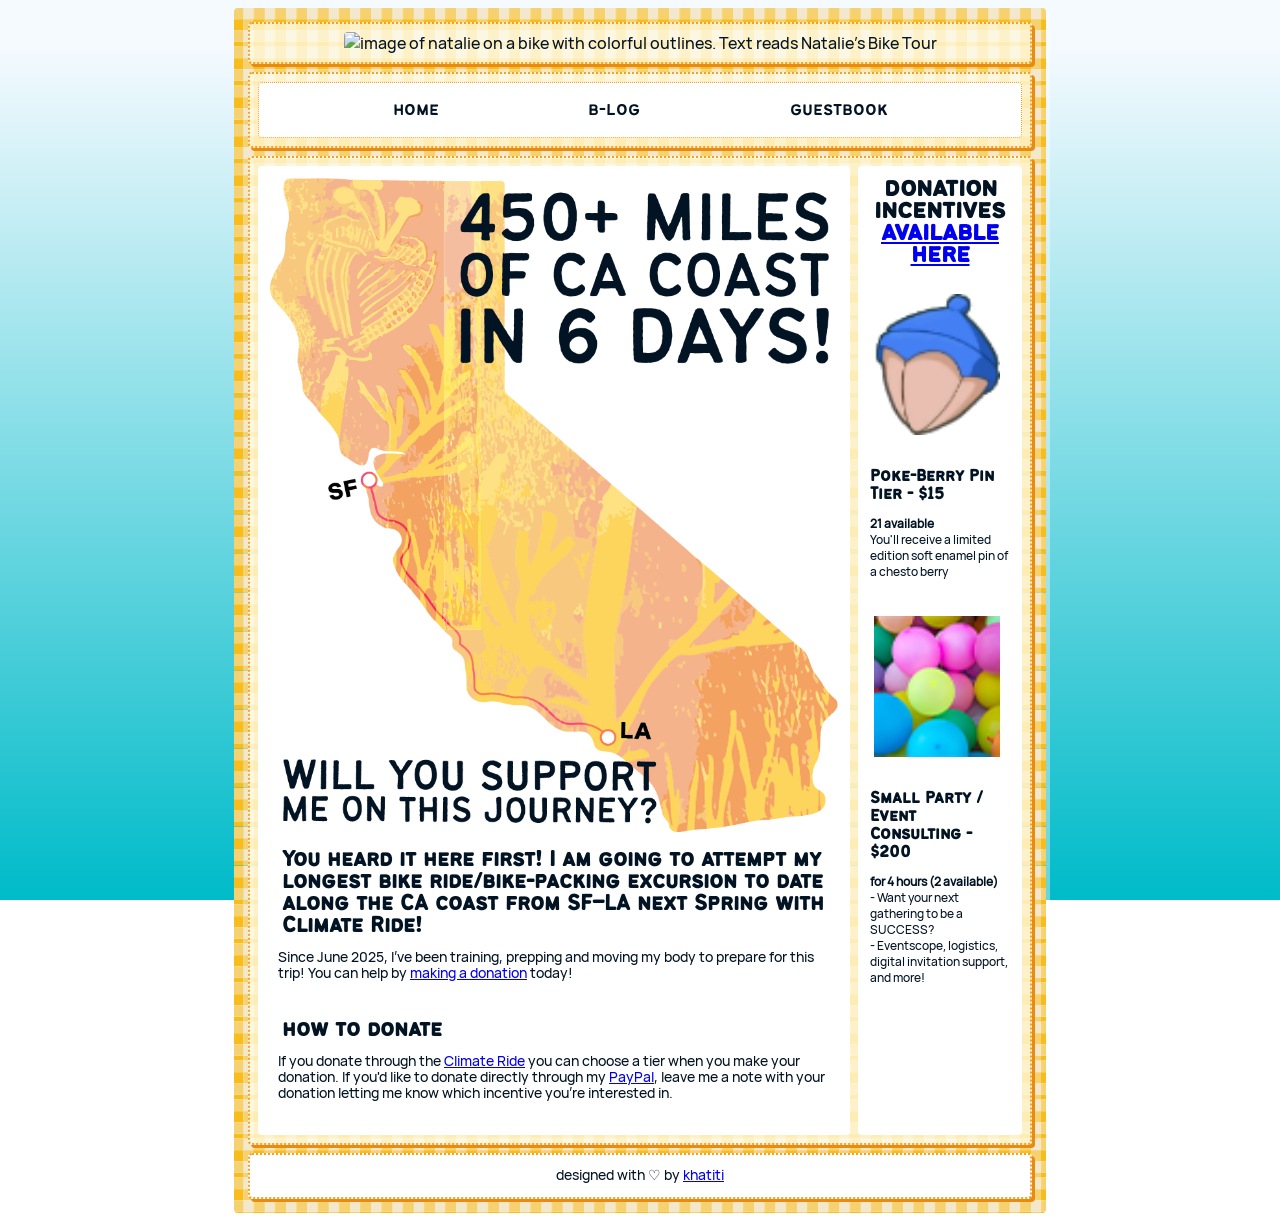
==== index.html @ 0bbe93eb "init" ====
<!DOCTYPE html>
<html lang="en">
<head>
    <meta charset="UTF-8">
    <meta name="viewport" content="width=device-width, initial-scale=1.0">
    <link rel="stylesheet" href="style.css">
    <link rel="icon" type="image/x-icon" href="https://64.media.tumblr.com/c826e67a7e62efa187d883bcaf97ec1d/b70054f22ba99afe-d1/s250x400/e3855a04c83e1c8180e591c02a2f77cab9752898.gifv">
    <title>home</title>
</head>
<body>
    <div class="container">
        <div class="header">
            <img src="/images/road.png" alt="image of natalie on a bike with colorful outlines. Text reads Natalie's Bike Tour">
        </div>
        <div>
            <div class="nav">
                <a href="index.html">
                    <div>
                        home
                    </div>
                </a>
                <a href="log.html">
                    <div>
                        b-log
                    </div>
                </a>
                <a href="guestbook.html">
                    <div>
                        guestbook
                    </div>
                </a>
            </div>
        </div>
        

        <div class="flex-row">
            <div class="right">
                <a href="https://support.climateride.org/participants/13745" target="_blank"><img src="/images/map.png" alt="map of california with a route drawn from SF to LA. Text reads: 450+ Miles of CA Coast in 6 Days! Will you support me on this journey?"></a>
                <div class="window">
                    <div>
                        <h3>
                            You heard it here first! I am going to attempt my longest bike ride/bike-packing excursion to date along the CA coast from SF–LA next Spring with Climate Ride!
                        </h3>
                        <p>
                            Since June 2025, I've been training, prepping and moving my body to prepare for this trip! You can help by <a href="https://support.climateride.org/participants/13745" target="_blank">making a donation</a> today!
                        </p>
                    </div>
                </div>
                <div class="window">
                    <div>
                        <h3 style="margin-top: 8px;">how to donate</h3>
                        <p>
                            If you donate through the <a href="https://support.climateride.org/participants/13745" target="_blank">Climate Ride</a> you can choose a tier when you make your donation. If you'd like to donate directly through my <a href="paypal.me/natalackssweethacks" target="_blank">PayPal</a>, leave me a note with your donation letting me know which incentive you're interested in.
                        </p>
                    </div>
                </div>
            </div>

            <div class="left">
                <div>
                    <h3 style="margin-top: 0; text-align: center; font-size: 28px;">donation incentives <a href="https://support.climateride.org/participants/13745">available here</a></h3>
                </div>
                <div>
                    <img class="item" src="/images/pokeberry.png" alt="">
                    <h4>Poke-Berry Pin Tier - $15</h4>
                    <p>
                        <b>21 available</b><br>
                        You'll receive a limited edition soft enamel pin of a chesto berry
                    </p>
                </div>
                <div>
                    <img src="/images/balloons.png" alt="">
                    <h4>Small Party / Event Consulting - $200</h4>
                    <p>
                        <b>for 4 hours (2 available)</b>
                        <br> - Want your next gathering to be a SUCCESS?
                        <br> - Eventscope, logistics, digital invitation support, and more!
                    </p>
                </div>
            </div>
        </div>
        <div style="background-color: white; padding: 0;">
            <p style="text-align: center;">designed with &#x2661; by <a href="https://www.khatiti-harper.com/" target="_blank">khatiti</a></p>
        </div>
    </div>
</body>
</html>
---- style.css ----
/* colors */
:root {
    --rich-black: #021323;
    --azure-white: #D8E7F5;
    --surf-blue: #00BBC9;
    --bright-yellow: #F9A021;
    --orange-yellow: #F8BC1C;
    --charm-pink: #EB7CAE;
    --lavender: #A07DB6;
    --celestial: #478CCC;
}


/* fonts */

@font-face {
    font-family: maragsa;
    src: url(/fonts/Maragsa-Display.woff);
}

@font-face {
    font-family: bantayog;
    src: url(/fonts/Bantayog-Regular.woff);
}

@font-face {
    font-family: hauora;
    src: url(/fonts/Hauora-Medium.woff2);
}

/* body */

.top {
    margin: -10px;
    margin-bottom: 8px;
}

.top img {
    width: 100%;
}

body {
    background: linear-gradient(0deg, rgba(0, 187, 201, 1) 0%, rgb(245, 250, 255) 95%);
    background-repeat: no-repeat;
    background-attachment: fixed;
    font-family: hauora;
    color: var(--rich-black);
    scrollbar-color: var(--orange-yellow);
    scrollbar-width: thin;
}

h1, h2, h3, h4 {
    font-family: bantayog;
}

h1 {
    font-size: 48px;
    line-height: 48px;

    padding: 24px;
    border-radius: 8px;
}

h2 {
    font-size: 36px;
    line-height: 36px;
}

h3 {
    font-size: 24px;
    line-height: 22px;
    margin-bottom: 4px;
}

h4 {
    font-size: 18px;
    line-height: 18px;;
    margin-bottom: 8px;
}

p {
    font-size: 14px;
    margin-top: 12px;
    line-height: 16px;
}

.container {
    width: 800px;
    margin: auto;
    background-image: url(/images/gingham_1.png);
    padding: 6px;
    border-radius: 4px;
    box-shadow: 4px 4px rgba(255, 255, 255, 0.39);
}

.container > div {
    padding: 8px;
    margin: 8px;
    border-radius: 4px;
    border: 2px dotted var(--bright-yellow);
    box-shadow: 3px 3px rgb(231, 139, 18);
    background-color: rgba(255, 253, 234, 0.74);
}

.header {
    text-align: center;
}

.header img {
    width: 100%;
    border-radius: 4px;
}

.nav {
    display: flex;
    justify-content: space-evenly;
    font-family: bantayog;
    border-radius: 4px;
    padding: 8px;
    background-color: white !important;
    border: 1px dotted var(--bright-yellow);
}

.nav div {
    padding: 8px 24px;
    background-color: rgba(255, 255, 255, 0.664);
    /* border: 1px solid rgba(255, 255, 255, 0); */
    font-size: 20px;
    border-top: 2px dotted white;
    border-bottom: 2px dotted white;
}

.nav div:hover {
    rotate: .25deg;
    font-size: 20px;
    /* line-height: 24px; */
    border-top: 2px dotted var(--bright-yellow);
    border-bottom: 2px dotted var(--bright-yellow);
}

.nav a {
    text-decoration: none;
    color: #021323;
}

.main {
    display: flex;
    flex-direction: column;
}

.main p {
    margin-bottom: 0;
    margin-top: 6px;
}

.main img {
    width: 100%;
}

.content {
    display: flex;
    gap: 24px;
}

.galleryContainer {
    max-width: 55%;
}

.content h3 {
    margin-top: 8px;
}

.gallery {
    display: grid;
    grid-template-columns: auto auto auto;
    gap: 4px;
    max-height: 400px;
    overflow: auto;
}

.gallery img {
    border-radius: 4px;
    width: 100%;
}

.rideLog {
    text-align: left;
    width: fit-content;
    max-height: 400px;
    overflow: auto;
}

.rideLog table {
    width: 100%;
    border-radius: 8px;
    border: 2px dotted var(--azure-white);
    box-shadow: 4px 4px #022b52a1;
    /* border: 2px solid blue; */
    /* border-collapse: collapse; */
    border-spacing: 0 8px;
}

.rideLog td, th {
    width: fit-content;
    padding: 0 8px;
    border-bottom: 1px solid var(--celestial);
}

.rideLog td {
    font-size: 14px;
}
.rideLog th {
    font-family: bantayog;
    font-size: 15px;
}

.rideLog img {
    width: 150%;
    margin-top: 4px;
}

/* .rideLog tr:nth-child(even) {
    background-color: var(--azure-white);
} */

.rideLog .heading th {
    text-align: left;
    font-size: 18px;
    padding: 8px;
    border-bottom: 2px solid var(--celestial);
}

.flex-row{
    display: flex;
    flex-direction: row;
    gap: 8px;
}

.flex-row img {
    width: 100%;
    margin: auto;
}

.flex-row div {
    background-color: white;
    border-radius: 4px;
}

.right {
    padding: 12px;
    /* border-right: 1px solid var(--bright-yellow); */
}

.left {
    width: 60%;
    justify-items: center;
    /* overflow-y: scroll;
    overflow-x: hidden; */
}

.left img {
    margin: auto;
    width: 90%;
    padding: 4px;
}

.left p {
    font-size: 12px;
}

.left div {
    padding: 8px;
    margin: 4px;
} 


.window {
    display: flex;
    flex-direction: column;
    
}

.window > div {
    padding: 8px;
}

.incentives {
    width: 80%;
}

.buttons {
    display: grid;
    grid-template-columns: auto auto;
    gap: 4px;
    align-items: center;
}

.stamps {
    margin-top: 8px;
    display: block;
}

.stamps img {
    width: 16%;
}

.month-sign {
    width: 96%;
}

.month-sign img {
    border: 2px solid var(--celestial);
    border-radius: 6px;
    width: 100%;
    display: block;
}

.overview {
    margin: 12px 0;
    padding: 12px;
    background-color: #fce4a15b;
    border-radius: 4px;
    border-bottom: 2px dotted var(--bright-yellow);
}

.overview ul {
    font-size: 14px;
    margin: 0;
}

.month {
    background-color: white;
    padding: 12px;
    border-radius: 4px;
    border: 1px dotted var(--bright-yellow);
    margin-bottom: 12px;;
}

.month h2,h3 {
    margin: 4px;
}

.main.blog {
    background: none;
    border: none;
    box-shadow: none;
}


@media (max-width: 620px) {
    .container {
        max-width: 320px;
    }

    .nav {
        flex-direction: column;
        align-items: center;
    }

    .flex-row {
        flex-direction: column;
    }

    .left {
        width: 100%;
    }

    .content {
        flex-direction: column;
    }

    .gallery {
        grid-template-columns: auto auto;
    }

    .galleryContainer {
        max-width: 100%;
    }
}
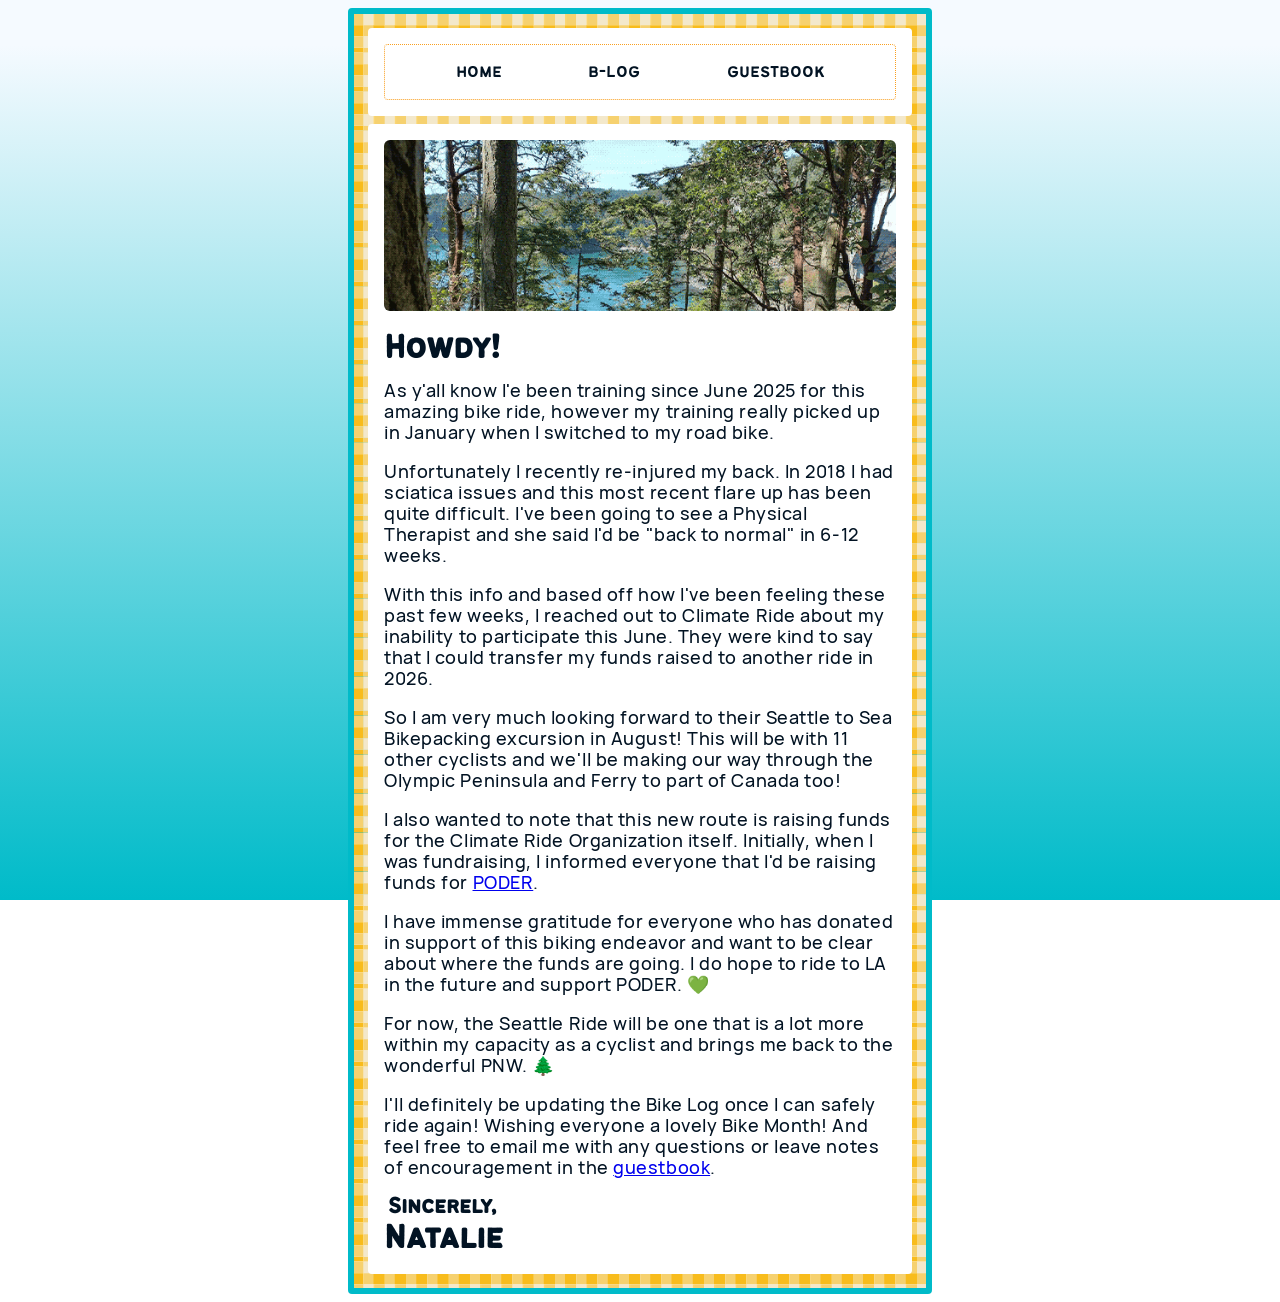
==== commit 8cea0a46: "swap index" ====
--- a/index.html
+++ b/index.html
@@ -5,14 +5,12 @@
     <meta name="viewport" content="width=device-width, initial-scale=1.0">
     <link rel="stylesheet" href="style.css">
     <link rel="icon" type="image/x-icon" href="https://64.media.tumblr.com/c826e67a7e62efa187d883bcaf97ec1d/b70054f22ba99afe-d1/s250x400/e3855a04c83e1c8180e591c02a2f77cab9752898.gifv">
-    <title>home</title>
+    <title>an update</title>
 </head>
 <body>
-    <div class="container">
-        <div class="header">
-            <img src="/images/road.png" alt="image of natalie on a bike with colorful outlines. Text reads Natalie's Bike Tour">
-        </div>
-        <div>
+
+<div class="container letter">
+    <div>
             <div class="nav">
                 <a href="index.html">
                     <div>
@@ -31,57 +29,37 @@
                 </a>
             </div>
         </div>
+    <div>
+        <img src="/images/pnw.png" alt="">
+        <h2>Howdy!</h2>
         
-
-        <div class="flex-row">
-            <div class="right">
-                <a href="https://support.climateride.org/participants/13745" target="_blank"><img src="/images/map.png" alt="map of california with a route drawn from SF to LA. Text reads: 450+ Miles of CA Coast in 6 Days! Will you support me on this journey?"></a>
-                <div class="window">
-                    <div>
-                        <h3>
-                            You heard it here first! I am going to attempt my longest bike ride/bike-packing excursion to date along the CA coast from SF–LA next Spring with Climate Ride!
-                        </h3>
-                        <p>
-                            Since June 2025, I've been training, prepping and moving my body to prepare for this trip! You can help by <a href="https://support.climateride.org/participants/13745" target="_blank">making a donation</a> today!
-                        </p>
-                    </div>
-                </div>
-                <div class="window">
-                    <div>
-                        <h3 style="margin-top: 8px;">how to donate</h3>
-                        <p>
-                            If you donate through the <a href="https://support.climateride.org/participants/13745" target="_blank">Climate Ride</a> you can choose a tier when you make your donation. If you'd like to donate directly through my <a href="paypal.me/natalackssweethacks" target="_blank">PayPal</a>, leave me a note with your donation letting me know which incentive you're interested in.
-                        </p>
-                    </div>
-                </div>
-            </div>
-
-            <div class="left">
-                <div>
-                    <h3 style="margin-top: 0; text-align: center; font-size: 28px;">donation incentives <a href="https://support.climateride.org/participants/13745">available here</a></h3>
-                </div>
-                <div>
-                    <img class="item" src="/images/pokeberry.png" alt="">
-                    <h4>Poke-Berry Pin Tier - $15</h4>
-                    <p>
-                        <b>21 available</b><br>
-                        You'll receive a limited edition soft enamel pin of a chesto berry
-                    </p>
-                </div>
-                <div>
-                    <img src="/images/balloons.png" alt="">
-                    <h4>Small Party / Event Consulting - $200</h4>
-                    <p>
-                        <b>for 4 hours (2 available)</b>
-                        <br> - Want your next gathering to be a SUCCESS?
-                        <br> - Eventscope, logistics, digital invitation support, and more!
-                    </p>
-                </div>
-            </div>
-        </div>
-        <div style="background-color: white; padding: 0;">
-            <p style="text-align: center;">designed with &#x2661; by <a href="https://www.khatiti-harper.com/" target="_blank">khatiti</a></p>
-        </div>
+        <p>
+            As y'all know I'e been training since June 2025 for this amazing bike ride, however my training really picked up in January when I switched to my road bike. 
+        </p>
+        <p>
+            Unfortunately I recently re-injured my back. In 2018 I had sciatica issues and this most recent flare up has been quite difficult. I've been going to see a Physical Therapist and she said I'd be "back to normal" in 6-12 weeks. 
+        </p>
+        <p>
+            With this info and based off how I've been feeling these past few weeks, I reached out to Climate Ride about my inability to participate this June. They were kind to say that I could transfer my funds raised to another ride in 2026.   
+        </p>
+        <p>
+            So I am very much looking forward to their Seattle to Sea Bikepacking excursion in August! This will be with 11 other cyclists and we'll be making our way through the Olympic Peninsula and Ferry to part of Canada too!
+        </p>
+        <p>
+            I also wanted to note that this new route is raising funds for the Climate Ride Organization itself. Initially, when I was fundraising, I informed everyone that I'd be raising funds for <a href="https://podersf.org/" target="_blank">PODER</a>.
+        </p> 
+        <p>
+            I have immense gratitude for everyone who has donated in support of this biking endeavor and want to be clear about where the funds are going. I do hope to ride to LA in the future and support PODER. 💚
+        </p>
+        <p>
+            For now, the Seattle Ride will be one that is a lot more within my capacity as a cyclist and brings me back to the wonderful PNW. 🌲
+        </p>
+        <p>
+            I'll definitely be updating the Bike Log once I can safely ride again! Wishing everyone a lovely Bike Month! And feel free to email me with any questions or leave notes of encouragement in the <a href="guestbook.html">guestbook</a>. 
+        </p>
+        
+        <h3> Sincerely,</h3>
+        <h2>Natalie</h2>
     </div>
 </body>
 </html>
--- a/style.css
+++ b/style.css
@@ -28,6 +28,10 @@
     src: url(/fonts/Hauora-Medium.woff2);
 }
 
+@font-face {
+    font-family: cream cake;
+    src: url(/fonts/Cream\ Cake.otf)
+}
 /* body */
 
 .top {
@@ -376,4 +380,45 @@
     .galleryContainer {
         max-width: 100%;
     }
+}
+
+/* update letter */
+
+.letter {
+    /* background-image: url(/images/letterBG.png); */
+    width: 560px;
+    box-shadow: none;
+    border: 6px solid var(--surf-blue);
+}
+
+.letter > div {
+    border: none;
+    box-shadow: none;
+    padding: 16px;
+    background-color: white;
+}
+
+.letter p {
+    font-size: 18px;
+    line-height: 21px;
+    letter-spacing: .55px;
+}
+
+.letter h2 {
+    margin: 0px;
+}
+
+.letter img {
+    width: 100%;
+    margin-bottom: 16px;
+    border-radius: 6px;
+}
+
+.sig {
+    font-family: cream cake;
+    font-size: 36px;
+}
+
+.tape img{
+    margin: 0 0 -40px;
 }
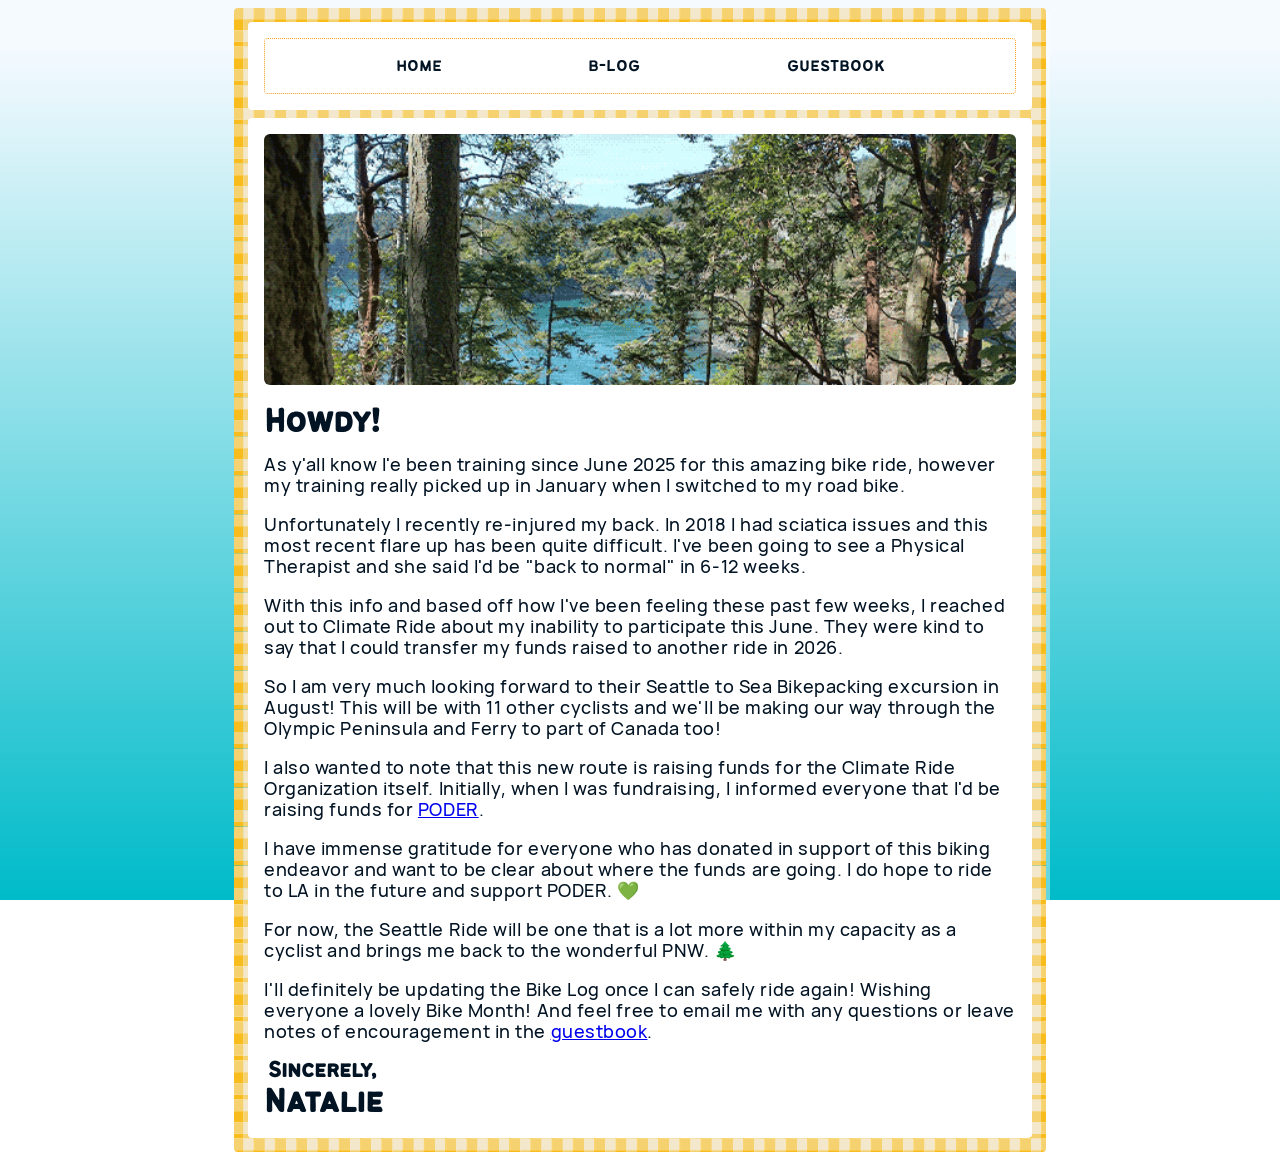
==== commit 3ad097e0: "remove extra fonts" ====
--- a/index.html
+++ b/index.html
@@ -5,7 +5,7 @@
     <meta name="viewport" content="width=device-width, initial-scale=1.0">
     <link rel="stylesheet" href="style.css">
     <link rel="icon" type="image/x-icon" href="https://64.media.tumblr.com/c826e67a7e62efa187d883bcaf97ec1d/b70054f22ba99afe-d1/s250x400/e3855a04c83e1c8180e591c02a2f77cab9752898.gifv">
-    <title>an update</title>
+    <title>natalie bikes</title>
 </head>
 <body>
 
--- a/style.css
+++ b/style.css
@@ -384,12 +384,6 @@
 
 /* update letter */
 
-.letter {
-    /* background-image: url(/images/letterBG.png); */
-    width: 560px;
-    box-shadow: none;
-    border: 6px solid var(--surf-blue);
-}
 
 .letter > div {
     border: none;
